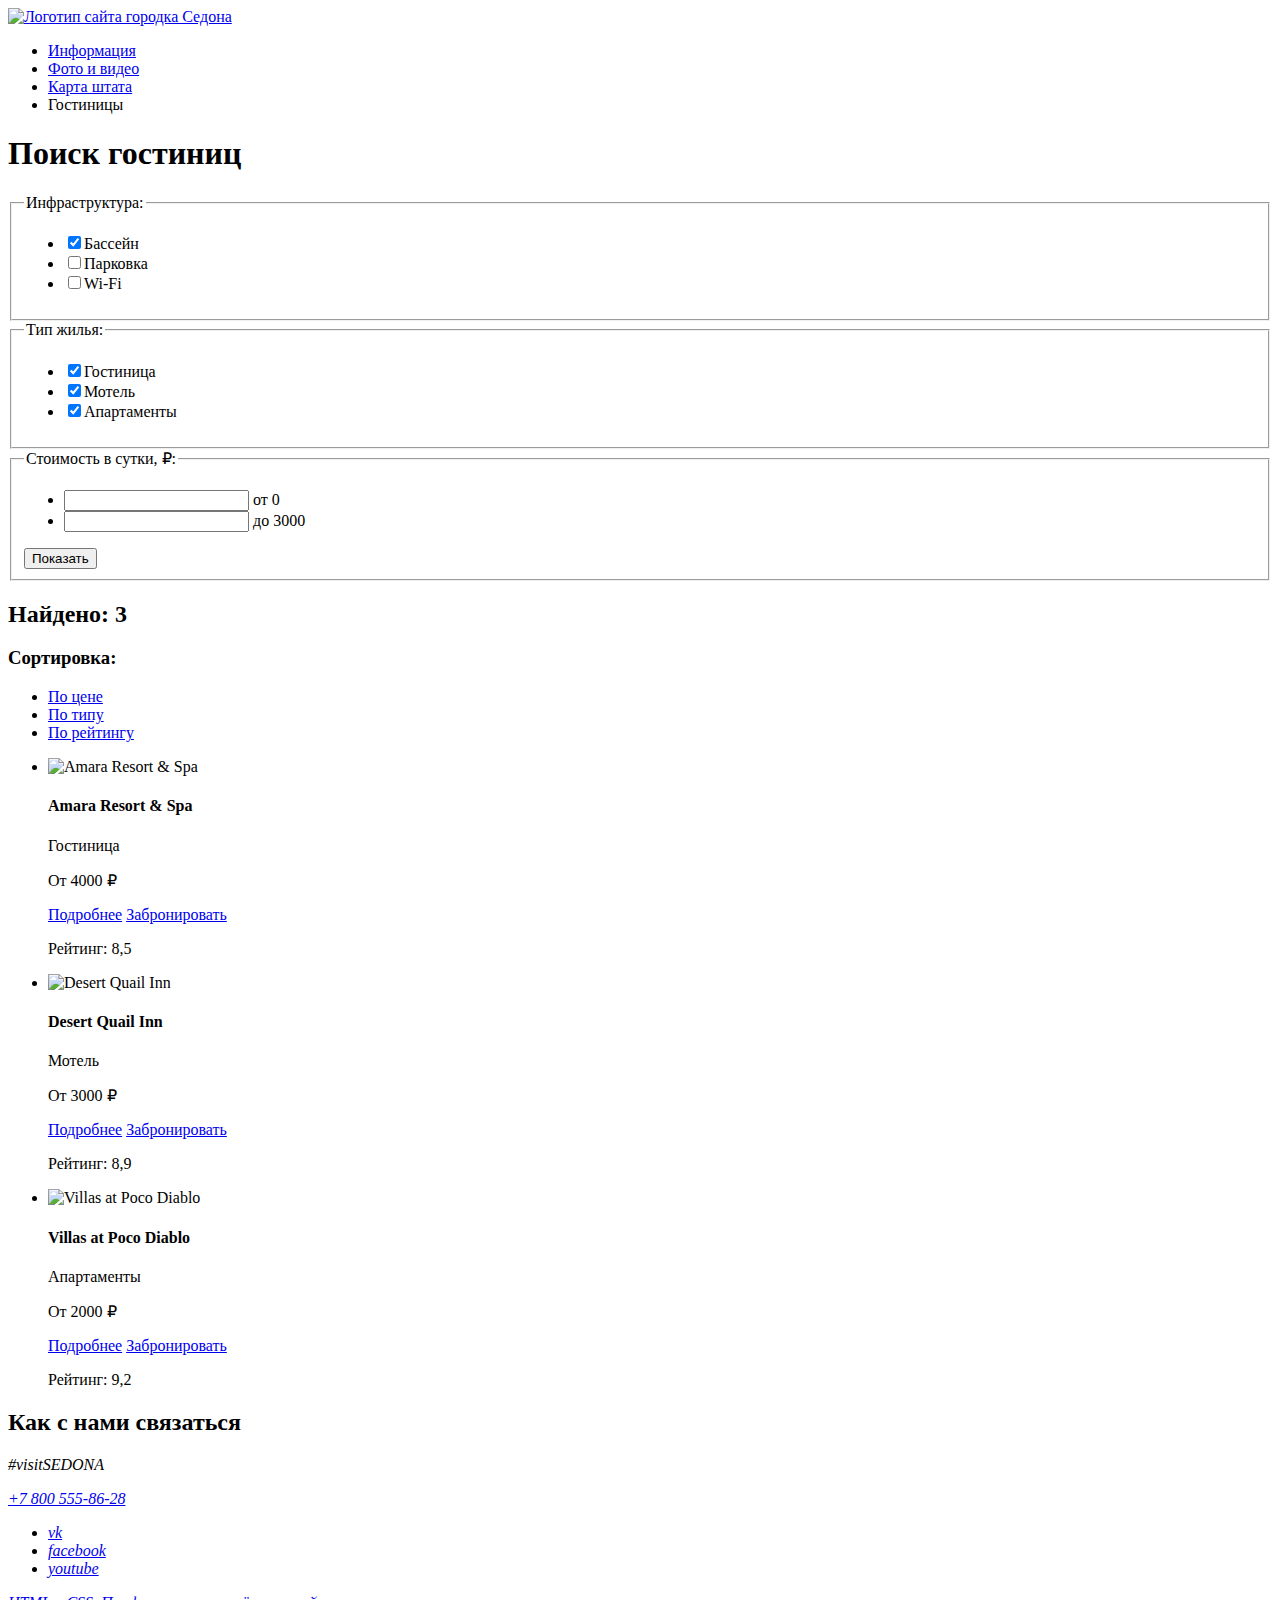
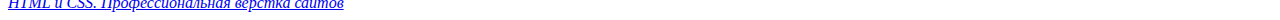
==== catalog.html @ ea052cae "Update catalog.html" ====
<!DOCTYPE html>
<html lang="ru">
  <head>
    <meta charset="utf-8" />
    <title>HTML Academy: Седона</title>
  </head>
  <body>
    <header>
      <nav>
        <a href="index.html">
          <img
            src="https://via.placeholder.com/138x70"
            width="138"
            height="70"
            alt="Логотип сайта городка Седона"
          />
        </a>
        <ul>
          <li><a href="#">Информация</a></li>
          <li><a href="#">Фото и видео</a></li>
          <li><a href="#">Карта штата</a></li>
          <li><a>Гостиницы</a></li>
        </ul>
      </nav>
    </header>

    <main>
      <section>
        <h1>Поиск гостиниц</h1>
        <form action="https://echo.htmlacademy.ru/courses" method="get">
          <fieldset>
            <legend>Инфраструктура:</legend>
            <ul>
              <li>
                <input type="checkbox" name="pool" id="pool-id" checked /><label
                  for="pool-id"
                  >Бассейн</label
                >
              </li>
              <li>
                <input type="checkbox" name="parking" id="parking" /><label
                  for="parking-id"
                  >Парковка</label
                >
              </li>
              <li>
                <input type="checkbox" name="Wi-Fi" id="Wi-Fi-id" /><label
                  for="Wi-Fi-id"
                  >Wi-Fi</label
                >
              </li>
            </ul>
          </fieldset>
          <fieldset>
            <legend>Тип жилья:</legend>
            <ul>
              <li>
                <input
                  type="checkbox"
                  name="Hotel"
                  id="Hotel-id"
                  checked
                /><label for="Hotel-id">Гостиница</label>
              </li>
              <li>
                <input
                  type="checkbox"
                  name="Motel"
                  id="Motel-id"
                  checked
                /><label for="Motel-id">Мотель</label>
              </li>
              <li>
                <input
                  type="checkbox"
                  name="Apartments"
                  id="Apartments-id"
                  checked
                /><label for="Apartments-id">Апартаменты</label>
              </li>
            </ul>
          </fieldset>
          <fieldset>
            <legend>Стоимость в сутки, <span>₽:</span></legend>
            <ul>
              <li>
                <input type="number" name="cost" id="cost-id_1" />
                <label for="cost-id_1">от 0</label>
              </li>
              <li>
                <input type="number" name="cost" id="cost-id_2" />
                <label for="cost-id_2">до 3000</label>
              </li>
            </ul>
            <div class="slider"></div>
            <!--Здесь будет двойной ползунок -->
            <button type="submit">Показать</button>
          </fieldset>
        </form>
      </section>
      <section>
        <h2>Найдено: 3</h2>
        <h3>Сортировка:</h3>
        <ul>
          <li><a href="#">По цене</a></li>
          <li><a href="#">По типу</a></li>
          <li><a href="#">По рейтингу</a></li>
        </ul>
        <ul>
          <li>
            <div class="position_1">
              <img
                src="https://via.placeholder.com/135x90"
                alt="Amara Resort & Spa"
                width="135"
                height="90"
              />
            </div>
            <div class="position_2">
              <h4>Amara Resort & Spa</h4>
              <p>Гостиница</p>
              <p>От 4000 ₽</p>
              <a href="#">Подробнее</a>
              <a href="#">Забронировать</a>
            </div>
            <div class="position_3"><p>Рейтинг: 8,5</p></div>
          </li>
          <li>
            <div class="position_1">
              <img
                src="https://via.placeholder.com/135x90"
                alt="Desert Quail Inn"
                width="135"
                height="90"
              />
            </div>
            <div class="position_2">
              <h4>Desert Quail Inn</h4>
              <p>Мотель</p>
              <p>От 3000 ₽</p>
              <a href="#">Подробнее</a>
              <a href="#">Забронировать</a>
            </div>
            <div class="position_3"><p>Рейтинг: 8,9</p></div>
          </li>
          <li>
            <div class="position_1">
              <img
                src="https://via.placeholder.com/135x90"
                alt="Villas at Poco Diablo"
                width="135"
                height="90"
              />
            </div>
            <div class="position_2">
              <h4>Villas at Poco Diablo</h4>
              <p>Апартаменты</p>
              <p>От 2000 ₽</p>
              <a href="#">Подробнее</a>
              <a href="#">Забронировать</a>
            </div>
            <div class="position_3"><p>Рейтинг: 9,2</p></div>
          </li>
        </ul>
      </section>
    </main>

    <footer>
      <h2>Как с нами связаться</h2>
      <address>
        <p>#visitSEDONA</p>
        <a href="tel:+78005558628">+7 800 555-86-28</a>
      </address>
      <address>
        <ul>
          <li><a href="#">vk</a></li>
          <li><a href="#">facebook</a></li>
          <li><a href="#">youtube</a></li>
        </ul>
      </address>
      <address>
        <a href="https://htmlacademy.ru/intensive/htmlcss"
          >HTML и CSS. Профессиональная вёрстка сайтов</a
        >
      </address>
    </footer>
  </body>
</html>
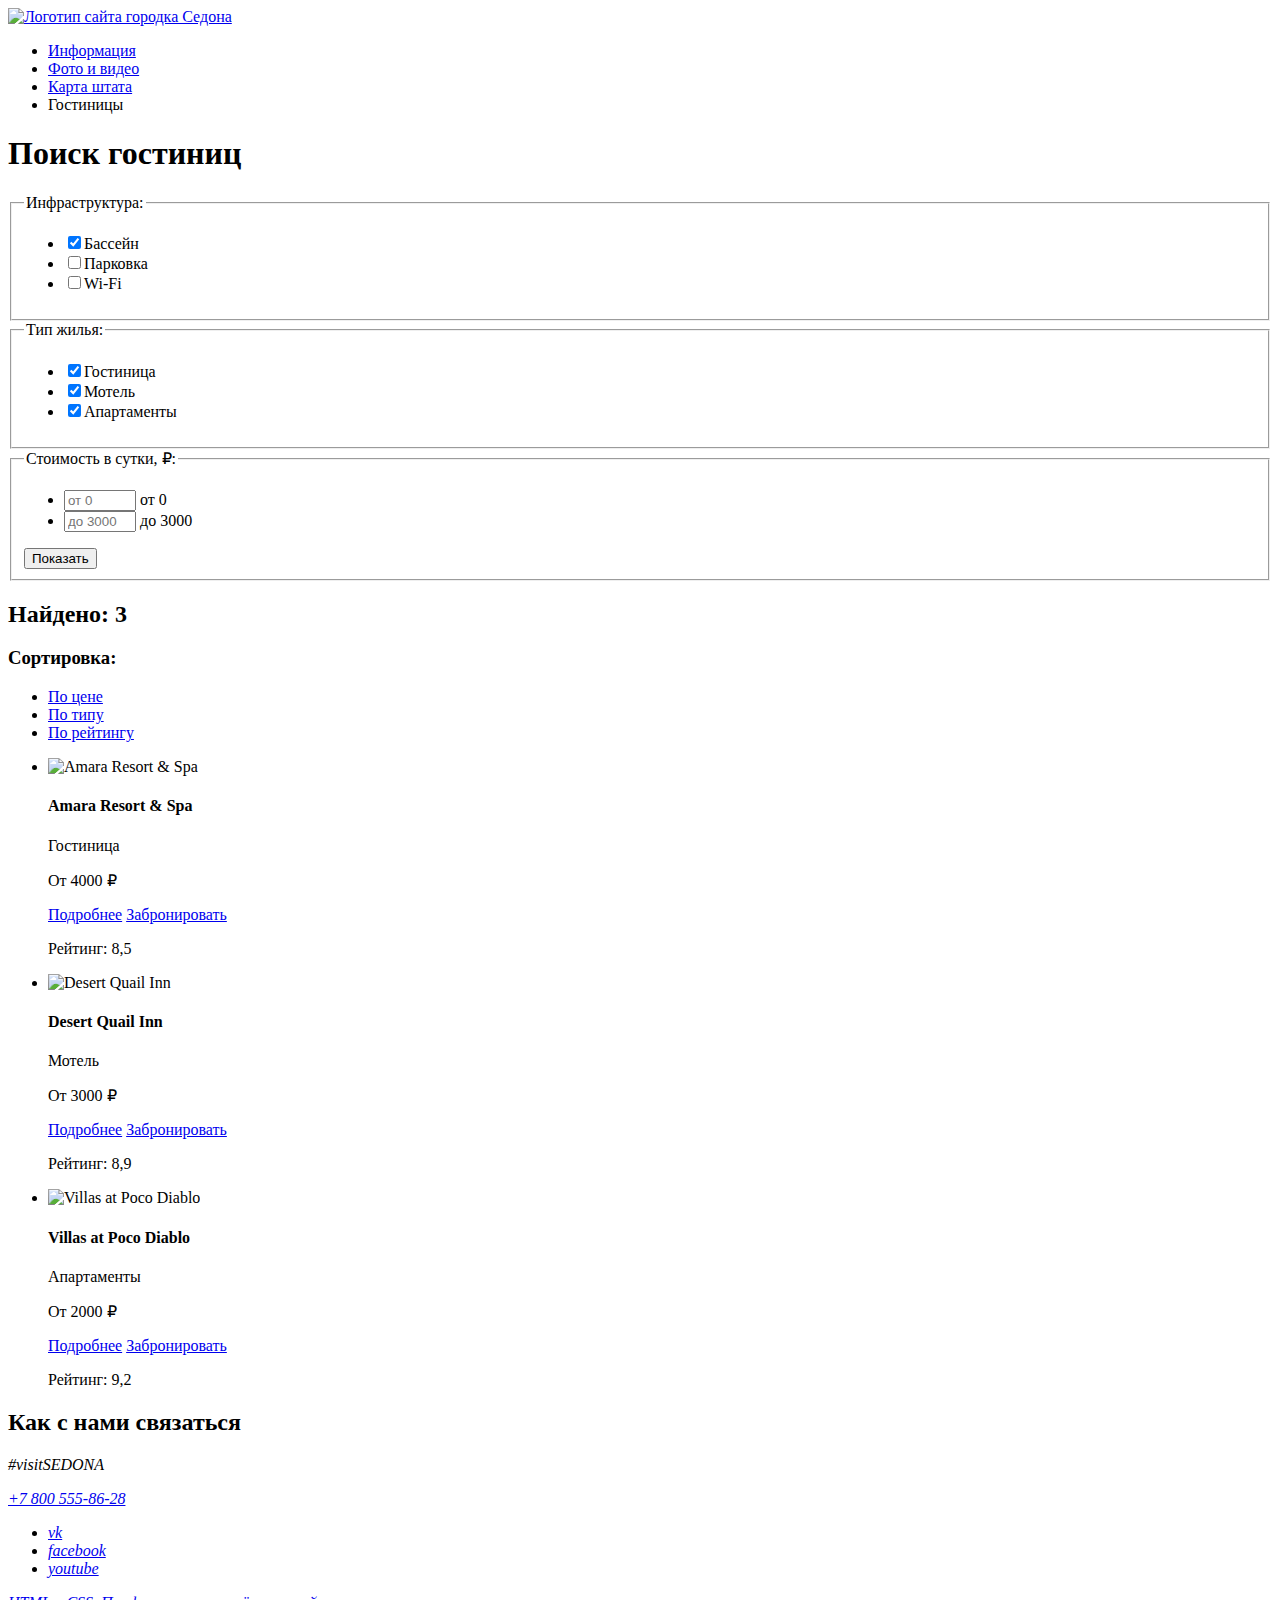
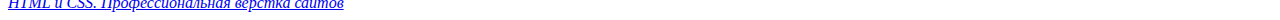
==== commit 7287e76a: "Разметка внутренней страницы" ====
--- a/catalog.html
+++ b/catalog.html
@@ -32,22 +32,29 @@
             <legend>Инфраструктура:</legend>
             <ul>
               <li>
-                <input type="checkbox" name="pool" id="pool-id" checked /><label
-                  for="pool-id"
-                  >Бассейн</label
-                >
-              </li>
-              <li>
-                <input type="checkbox" name="parking" id="parking" /><label
-                  for="parking-id"
-                  >Парковка</label
-                >
-              </li>
-              <li>
-                <input type="checkbox" name="Wi-Fi" id="Wi-Fi-id" /><label
-                  for="Wi-Fi-id"
-                  >Wi-Fi</label
-                >
+                <input
+                  type="checkbox"
+                  name="Infrastructure"
+                  id="pool"
+                  value="pool"
+                  checked
+                /><label for="pool">Бассейн</label>
+              </li>
+              <li>
+                <input
+                  type="checkbox"
+                  name="Infrastructure"
+                  id="parking"
+                  value="parking"
+                /><label for="parking">Парковка</label>
+              </li>
+              <li>
+                <input
+                  type="checkbox"
+                  name="Infrastructure"
+                  id="Wi-Fi"
+                  value="Wi-Fi"
+                /><label for="Wi-Fi">Wi-Fi</label>
               </li>
             </ul>
           </fieldset>
@@ -57,26 +64,29 @@
               <li>
                 <input
                   type="checkbox"
-                  name="Hotel"
-                  id="Hotel-id"
-                  checked
-                /><label for="Hotel-id">Гостиница</label>
-              </li>
-              <li>
-                <input
-                  type="checkbox"
-                  name="Motel"
-                  id="Motel-id"
-                  checked
-                /><label for="Motel-id">Мотель</label>
-              </li>
-              <li>
-                <input
-                  type="checkbox"
-                  name="Apartments"
-                  id="Apartments-id"
-                  checked
-                /><label for="Apartments-id">Апартаменты</label>
+                  name="Type of housing"
+                  id="Hotel"
+                  value="Hotel"
+                  checked
+                /><label for="Hotel">Гостиница</label>
+              </li>
+              <li>
+                <input
+                  type="checkbox"
+                  name="Type of housing"
+                  id="Motel"
+                  value="Motel"
+                  checked
+                /><label for="Motel">Мотель</label>
+              </li>
+              <li>
+                <input
+                  type="checkbox"
+                  name="Type of housing"
+                  id="Apartments"
+                  value="Apartments"
+                  checked
+                /><label for="Apartments">Апартаменты</label>
               </li>
             </ul>
           </fieldset>
@@ -84,12 +94,28 @@
             <legend>Стоимость в сутки, <span>₽:</span></legend>
             <ul>
               <li>
-                <input type="number" name="cost" id="cost-id_1" />
-                <label for="cost-id_1">от 0</label>
-              </li>
-              <li>
-                <input type="number" name="cost" id="cost-id_2" />
-                <label for="cost-id_2">до 3000</label>
+                <input
+                  type="number"
+                  name="cost"
+                  id="min"
+                  value="min"
+                  placeholder="от 0"
+                  min="0"
+                  max="3000"
+                />
+                <label for="min">от 0</label>
+              </li>
+              <li>
+                <input
+                  type="number"
+                  name="cost"
+                  id="max"
+                  value="max"
+                  placeholder="до 3000"
+                  min="0"
+                  max="3000"
+                />
+                <label for="max">до 3000</label>
               </li>
             </ul>
             <div class="slider"></div>
@@ -108,7 +134,7 @@
         </ul>
         <ul>
           <li>
-            <div class="position_1">
+            <div>
               <img
                 src="https://via.placeholder.com/135x90"
                 alt="Amara Resort & Spa"
@@ -116,17 +142,17 @@
                 height="90"
               />
             </div>
-            <div class="position_2">
+            <div>
               <h4>Amara Resort & Spa</h4>
               <p>Гостиница</p>
               <p>От 4000 ₽</p>
               <a href="#">Подробнее</a>
               <a href="#">Забронировать</a>
             </div>
-            <div class="position_3"><p>Рейтинг: 8,5</p></div>
+            <div><p>Рейтинг: 8,5</p></div>
           </li>
           <li>
-            <div class="position_1">
+            <div>
               <img
                 src="https://via.placeholder.com/135x90"
                 alt="Desert Quail Inn"
@@ -134,17 +160,17 @@
                 height="90"
               />
             </div>
-            <div class="position_2">
+            <div>
               <h4>Desert Quail Inn</h4>
               <p>Мотель</p>
               <p>От 3000 ₽</p>
               <a href="#">Подробнее</a>
               <a href="#">Забронировать</a>
             </div>
-            <div class="position_3"><p>Рейтинг: 8,9</p></div>
+            <div><p>Рейтинг: 8,9</p></div>
           </li>
           <li>
-            <div class="position_1">
+            <div>
               <img
                 src="https://via.placeholder.com/135x90"
                 alt="Villas at Poco Diablo"
@@ -152,14 +178,14 @@
                 height="90"
               />
             </div>
-            <div class="position_2">
+            <div>
               <h4>Villas at Poco Diablo</h4>
               <p>Апартаменты</p>
               <p>От 2000 ₽</p>
               <a href="#">Подробнее</a>
               <a href="#">Забронировать</a>
             </div>
-            <div class="position_3"><p>Рейтинг: 9,2</p></div>
+            <div><p>Рейтинг: 9,2</p></div>
           </li>
         </ul>
       </section>
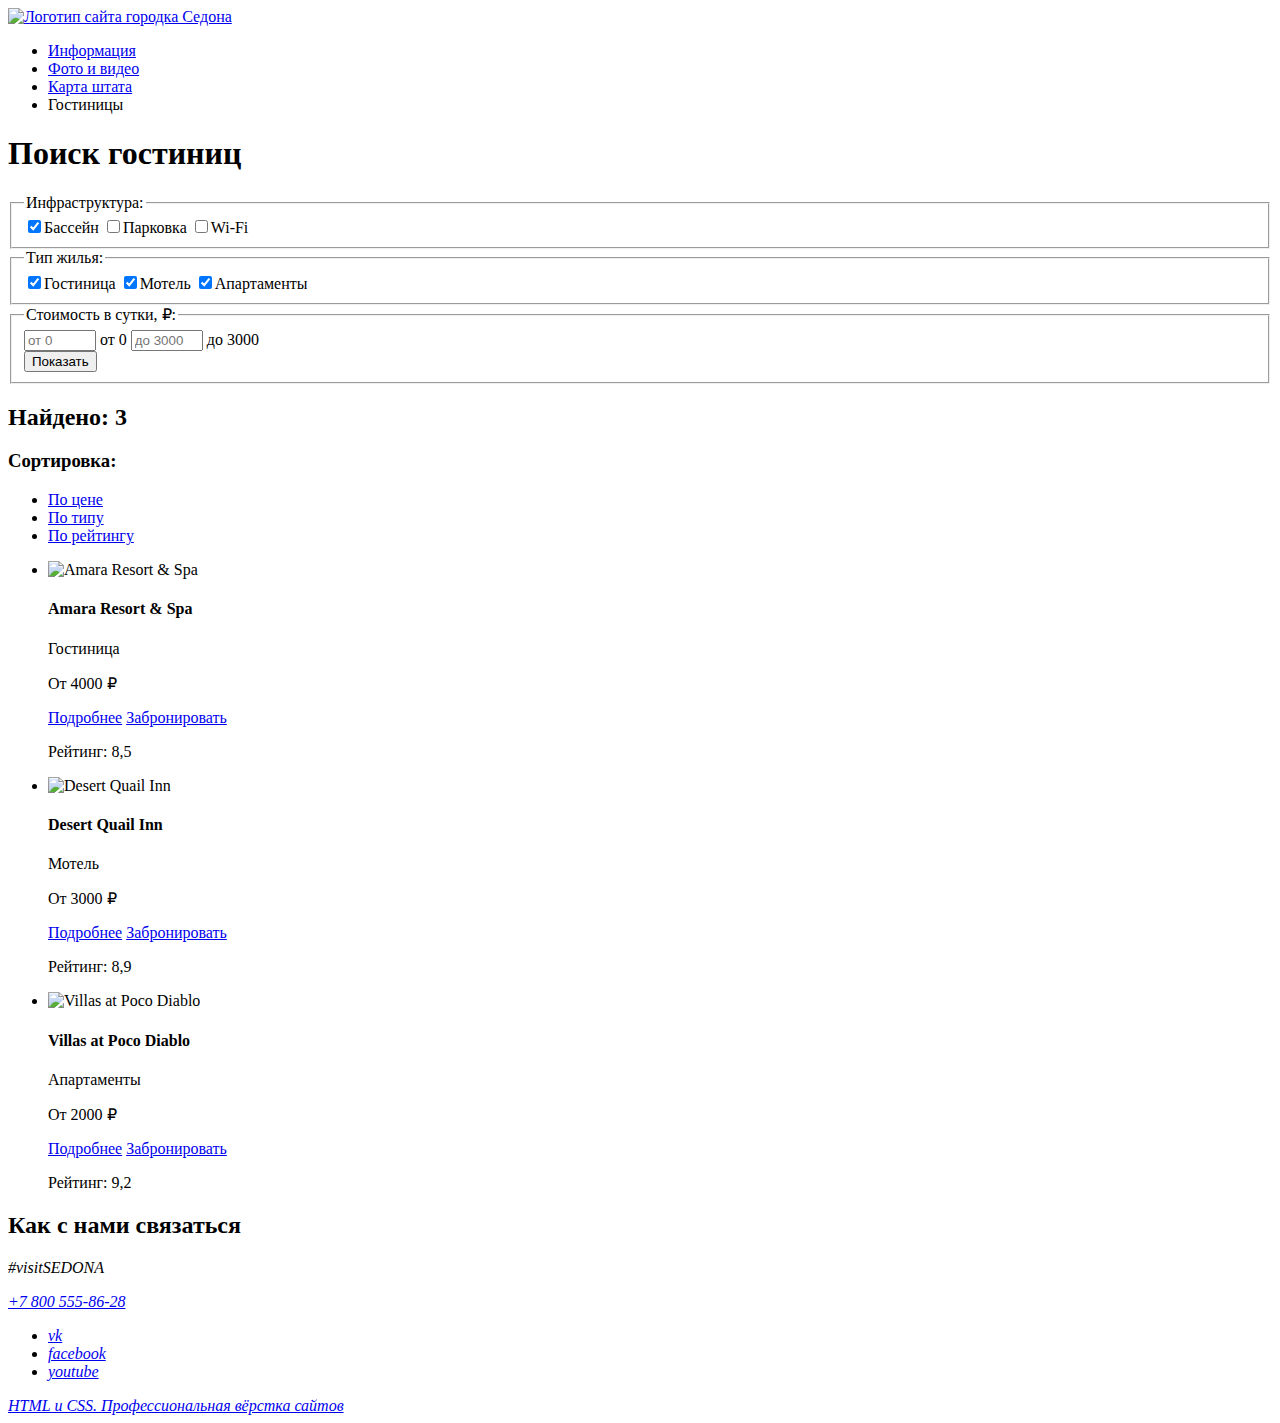
==== commit b35fbc63: "Верстка внутренней страницы" ====
--- a/catalog.html
+++ b/catalog.html
@@ -30,94 +30,72 @@
         <form action="https://echo.htmlacademy.ru/courses" method="get">
           <fieldset>
             <legend>Инфраструктура:</legend>
-            <ul>
-              <li>
-                <input
-                  type="checkbox"
-                  name="Infrastructure"
-                  id="pool"
-                  value="pool"
-                  checked
-                /><label for="pool">Бассейн</label>
-              </li>
-              <li>
-                <input
-                  type="checkbox"
-                  name="Infrastructure"
-                  id="parking"
-                  value="parking"
-                /><label for="parking">Парковка</label>
-              </li>
-              <li>
-                <input
-                  type="checkbox"
-                  name="Infrastructure"
-                  id="Wi-Fi"
-                  value="Wi-Fi"
-                /><label for="Wi-Fi">Wi-Fi</label>
-              </li>
-            </ul>
+            <input
+              type="checkbox"
+              name="Infrastructure"
+              id="pool"
+              value="pool"
+              checked
+            /><label for="pool">Бассейн</label>
+            <input
+              type="checkbox"
+              name="Infrastructure"
+              id="parking"
+              value="parking"
+            /><label for="parking">Парковка</label>
+            <input
+              type="checkbox"
+              name="Infrastructure"
+              id="Wi-Fi"
+              value="Wi-Fi"
+            /><label for="Wi-Fi">Wi-Fi</label>
           </fieldset>
           <fieldset>
             <legend>Тип жилья:</legend>
-            <ul>
-              <li>
-                <input
-                  type="checkbox"
-                  name="Type of housing"
-                  id="Hotel"
-                  value="Hotel"
-                  checked
-                /><label for="Hotel">Гостиница</label>
-              </li>
-              <li>
-                <input
-                  type="checkbox"
-                  name="Type of housing"
-                  id="Motel"
-                  value="Motel"
-                  checked
-                /><label for="Motel">Мотель</label>
-              </li>
-              <li>
-                <input
-                  type="checkbox"
-                  name="Type of housing"
-                  id="Apartments"
-                  value="Apartments"
-                  checked
-                /><label for="Apartments">Апартаменты</label>
-              </li>
-            </ul>
+            <input
+              type="checkbox"
+              name="Type of housing"
+              id="Hotel"
+              value="Hotel"
+              checked
+            /><label for="Hotel">Гостиница</label>
+            <input
+              type="checkbox"
+              name="Type of housing"
+              id="Motel"
+              value="Motel"
+              checked
+            /><label for="Motel">Мотель</label>
+            <input
+              type="checkbox"
+              name="Type of housing"
+              id="Apartments"
+              value="Apartments"
+              checked
+            /><label for="Apartments">Апартаменты</label>
           </fieldset>
           <fieldset>
             <legend>Стоимость в сутки, <span>₽:</span></legend>
-            <ul>
-              <li>
-                <input
-                  type="number"
-                  name="cost"
-                  id="min"
-                  value="min"
-                  placeholder="от 0"
-                  min="0"
-                  max="3000"
-                />
-                <label for="min">от 0</label>
-              </li>
-              <li>
-                <input
-                  type="number"
-                  name="cost"
-                  id="max"
-                  value="max"
-                  placeholder="до 3000"
-                  min="0"
-                  max="3000"
-                />
-                <label for="max">до 3000</label>
-              </li>
-            </ul>
+            <input
+              type="number"
+              name="cost"
+              id="min"
+              value="min"
+              placeholder="от 0"
+              min="0"
+              max="3000"
+            />
+            <label for="min">от 0</label>
+            <input
+              type="number"
+              name="cost"
+              id="max"
+              value="max"
+              placeholder="до 3000"
+              min="0"
+              max="3000"
+            />
+            <label for="max">до 3000</label>
             <div class="slider"></div>
             <!--Здесь будет двойной ползунок -->
             <button type="submit">Показать</button>
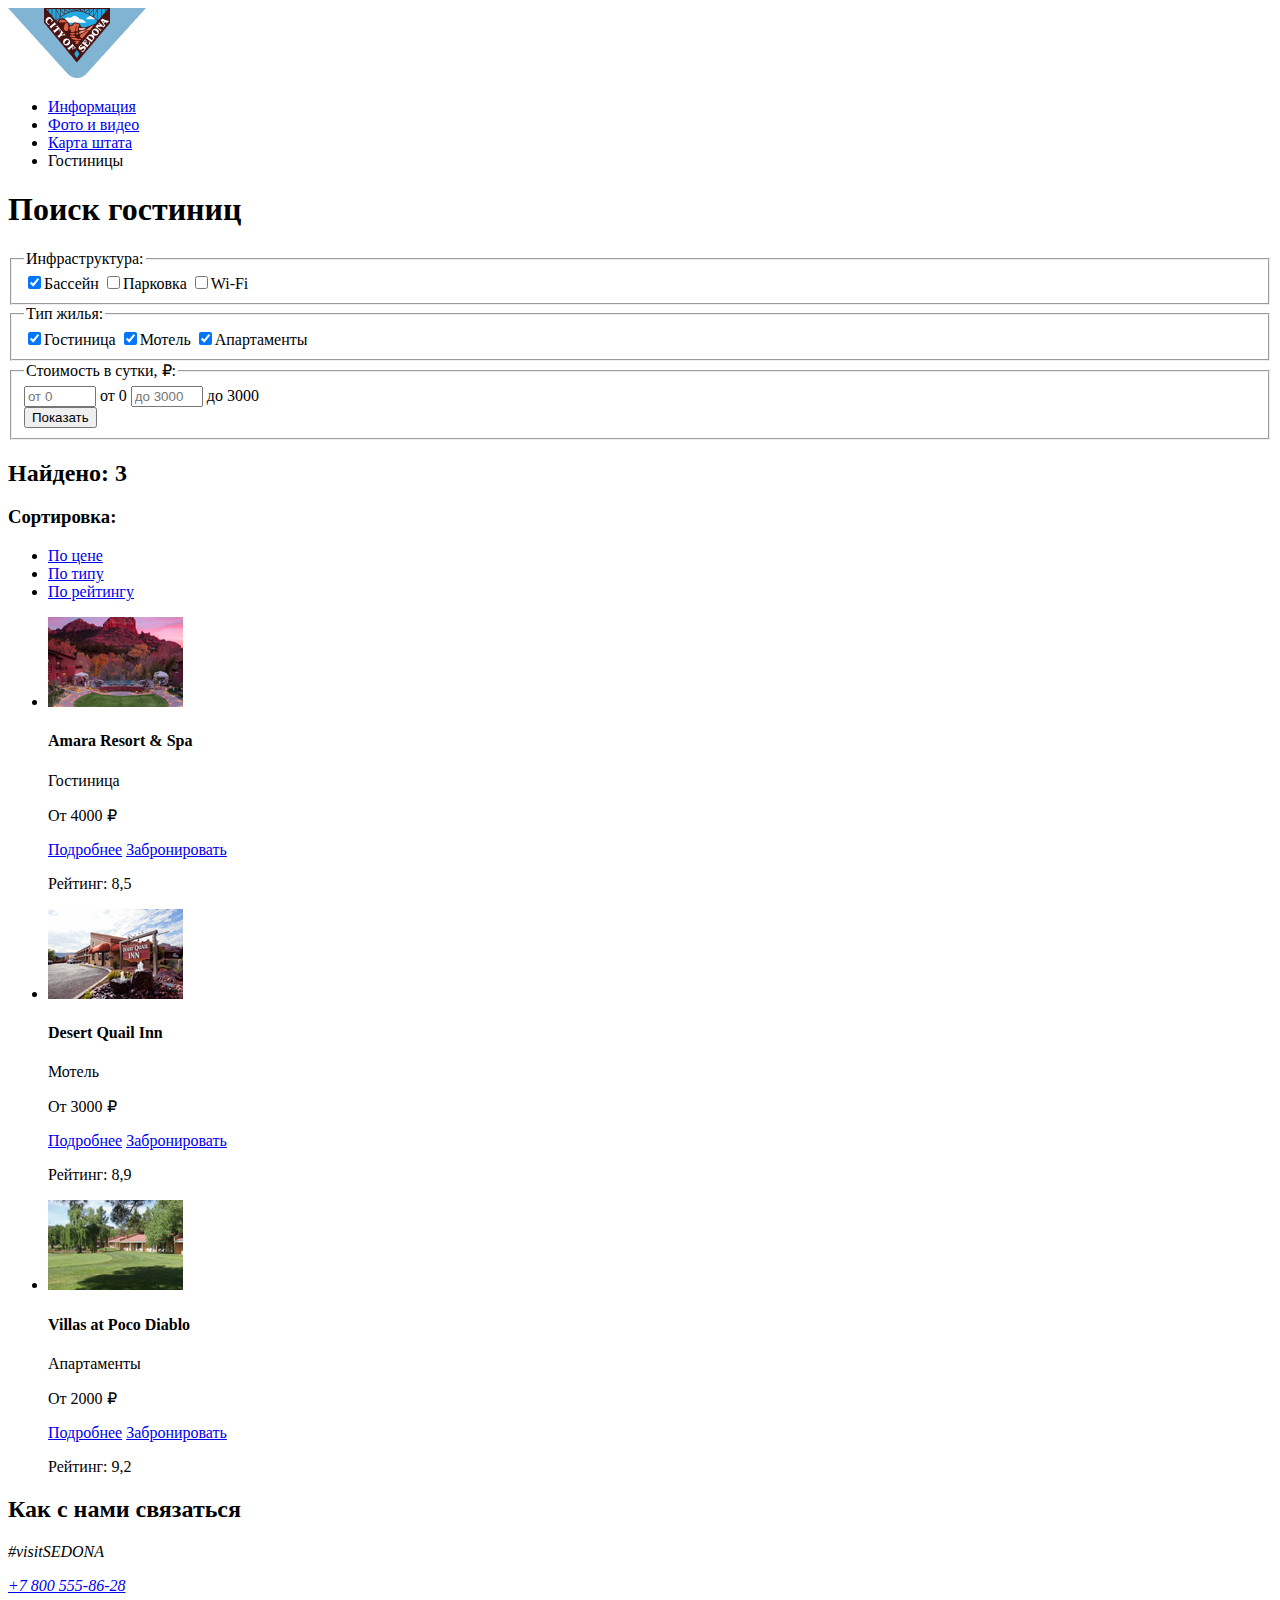
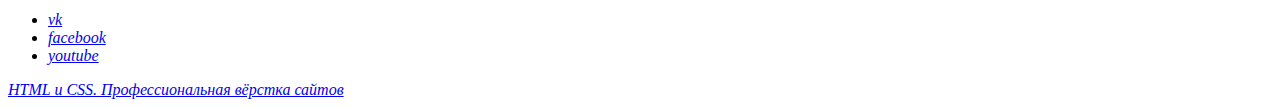
==== commit 0e3d5d83: "Графика всех страниц" ====
--- a/catalog.html
+++ b/catalog.html
@@ -9,7 +9,7 @@
       <nav>
         <a href="index.html">
           <img
-            src="https://via.placeholder.com/138x70"
+            src="img/header/logo.png"
             width="138"
             height="70"
             alt="Логотип сайта городка Седона"
@@ -114,7 +114,7 @@
           <li>
             <div>
               <img
-                src="https://via.placeholder.com/135x90"
+                src="img/catalog/Amara Resort & Spa.jpg"
                 alt="Amara Resort & Spa"
                 width="135"
                 height="90"
@@ -132,7 +132,7 @@
           <li>
             <div>
               <img
-                src="https://via.placeholder.com/135x90"
+                src="img/catalog/Desert Quail Inn.jpg"
                 alt="Desert Quail Inn"
                 width="135"
                 height="90"
@@ -150,7 +150,7 @@
           <li>
             <div>
               <img
-                src="https://via.placeholder.com/135x90"
+                src="img/catalog/Villas at Poco Diablo.jpg"
                 alt="Villas at Poco Diablo"
                 width="135"
                 height="90"
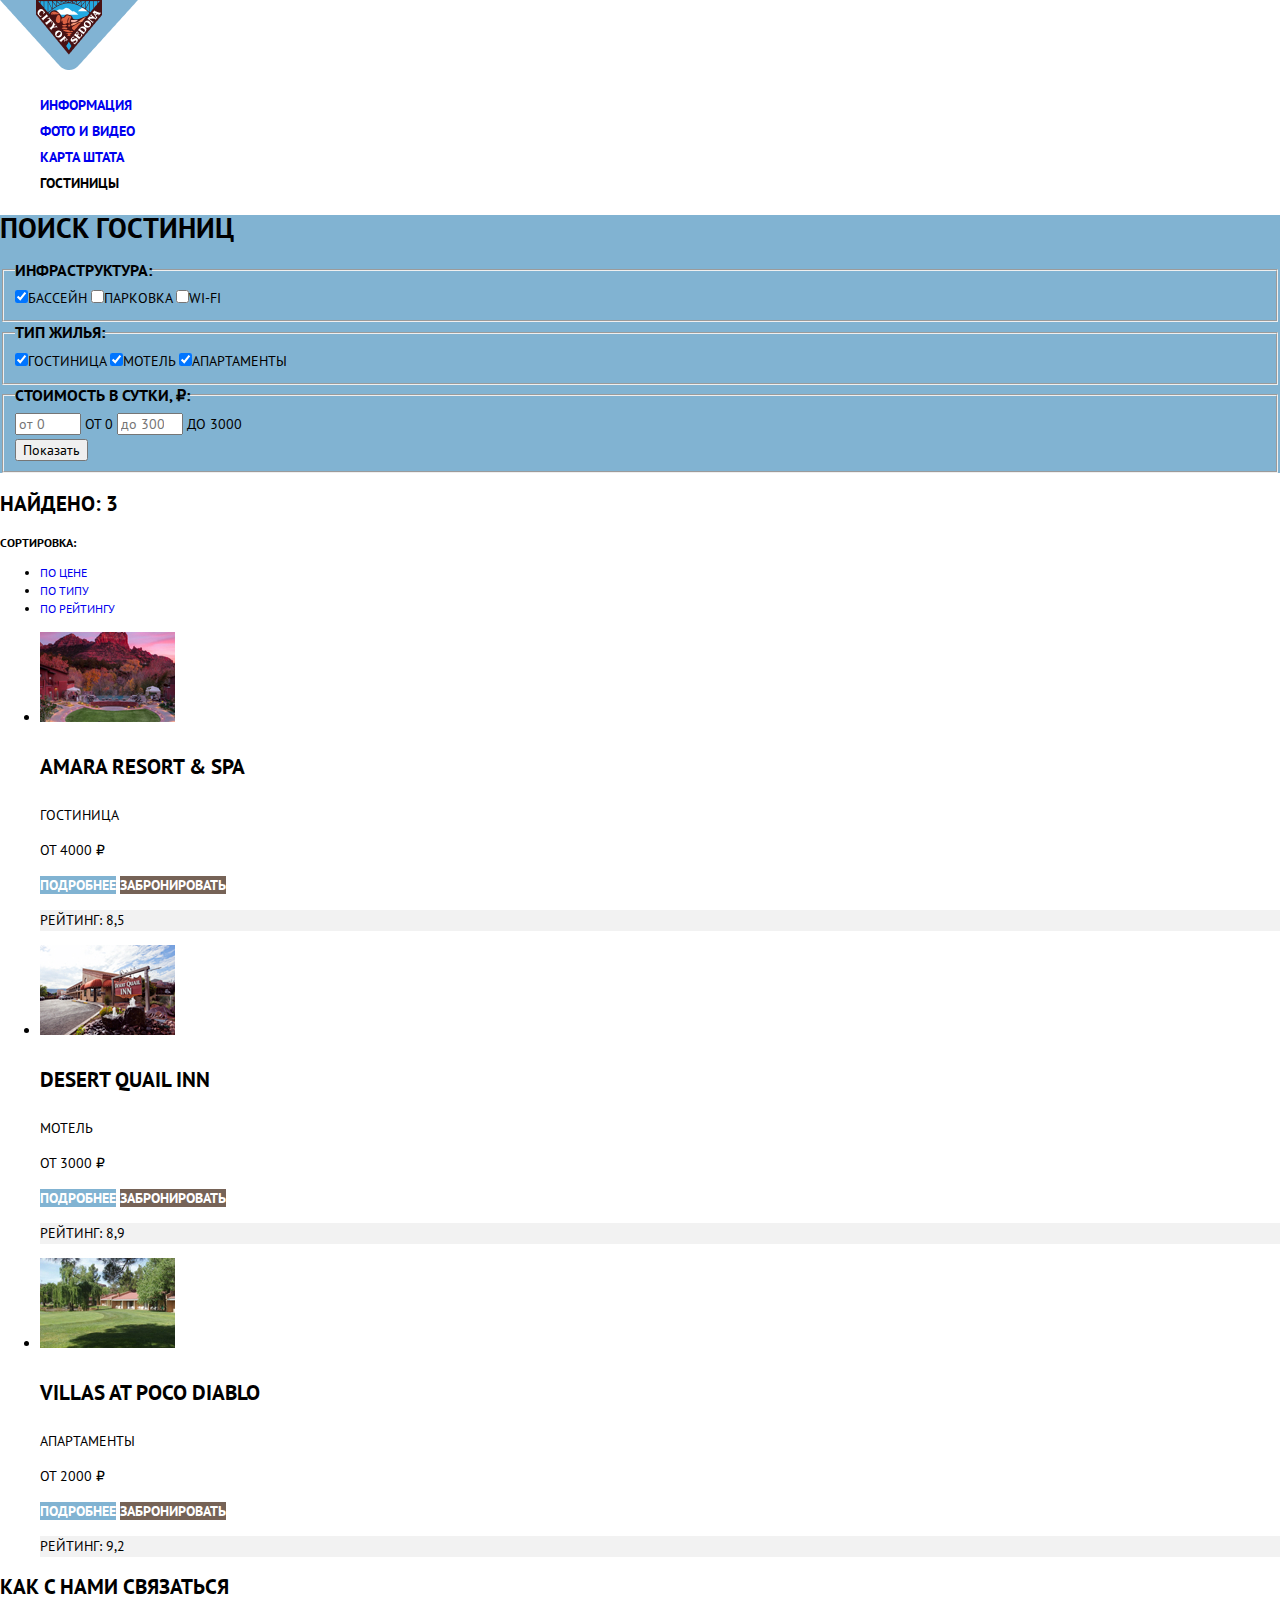
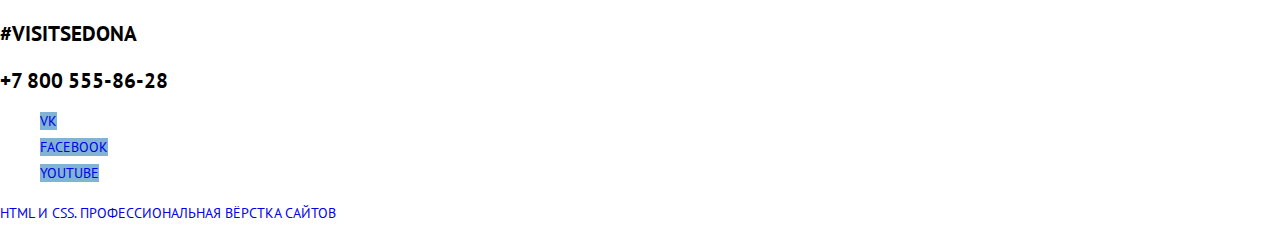
==== commit 6240d840: "Стилизация внутренней страницы" ====
--- a/catalog.html
+++ b/catalog.html
@@ -3,11 +3,13 @@
   <head>
     <meta charset="utf-8" />
     <title>HTML Academy: Седона</title>
+    <link href="css/normalize.css" rel="stylesheet" />
+    <link href="css/style.css" rel="stylesheet" />
   </head>
-  <body>
-    <header>
-      <nav>
-        <a href="index.html">
+  <body class="page-body">
+    <header class="main-header">
+      <nav class="main-navigation">
+        <a class="main-header-logo" href="index.html">
           <img
             src="img/header/logo.png"
             width="138"
@@ -15,7 +17,7 @@
             alt="Логотип сайта городка Седона"
           />
         </a>
-        <ul>
+        <ul class="site-navigation">
           <li><a href="#">Информация</a></li>
           <li><a href="#">Фото и видео</a></li>
           <li><a href="#">Карта штата</a></li>
@@ -24,12 +26,12 @@
       </nav>
     </header>
 
-    <main>
-      <section>
+    <main class="container">
+      <section class="search-hotel">
         <h1>Поиск гостиниц</h1>
         <form action="https://echo.htmlacademy.ru/courses" method="get">
           <fieldset>
-            <legend>Инфраструктура:</legend>
+            <legend class="search-hotel-title">Инфраструктура:</legend>
             <input
               type="checkbox"
               name="Infrastructure"
@@ -51,7 +53,7 @@
             /><label for="Wi-Fi">Wi-Fi</label>
           </fieldset>
           <fieldset>
-            <legend>Тип жилья:</legend>
+            <legend class="search-hotel-title">Тип жилья:</legend>
             <input
               type="checkbox"
               name="Type of housing"
@@ -75,7 +77,9 @@
             /><label for="Apartments">Апартаменты</label>
           </fieldset>
           <fieldset>
-            <legend>Стоимость в сутки, <span>₽:</span></legend>
+            <legend class="search-hotel-title">
+              Стоимость в сутки, <span>₽:</span>
+            </legend>
             <input
               type="number"
               name="cost"
@@ -102,10 +106,10 @@
           </fieldset>
         </form>
       </section>
-      <section>
-        <h2>Найдено: 3</h2>
-        <h3>Сортировка:</h3>
-        <ul>
+      <section class="search-result">
+        <h2 class="bold-title find">Найдено: 3</h2>
+        <h3 class="sort">Сортировка:</h3>
+        <ul class="sort">
           <li><a href="#">По цене</a></li>
           <li><a href="#">По типу</a></li>
           <li><a href="#">По рейтингу</a></li>
@@ -114,79 +118,79 @@
           <li>
             <div>
               <img
-                src="img/catalog/Amara Resort & Spa.jpg"
+                src="img/catalog/amara-resort&spa.jpg"
                 alt="Amara Resort & Spa"
                 width="135"
                 height="90"
               />
             </div>
             <div>
-              <h4>Amara Resort & Spa</h4>
+              <h4 class="bold-title">Amara Resort & Spa</h4>
               <p>Гостиница</p>
               <p>От 4000 ₽</p>
-              <a href="#">Подробнее</a>
-              <a href="#">Забронировать</a>
+              <a class="search-result-button blue" href="#">Подробнее</a>
+              <a class="search-result-button brown" href="#">Забронировать</a>
             </div>
-            <div><p>Рейтинг: 8,5</p></div>
+            <div class="rating"><p>Рейтинг: 8,5</p></div>
           </li>
           <li>
             <div>
               <img
-                src="img/catalog/Desert Quail Inn.jpg"
+                src="img/catalog/desert-quail-inn.jpg"
                 alt="Desert Quail Inn"
                 width="135"
                 height="90"
               />
             </div>
             <div>
-              <h4>Desert Quail Inn</h4>
+              <h4 class="bold-title">Desert Quail Inn</h4>
               <p>Мотель</p>
               <p>От 3000 ₽</p>
-              <a href="#">Подробнее</a>
-              <a href="#">Забронировать</a>
+              <a class="search-result-button blue" href="#">Подробнее</a>
+              <a class="search-result-button brown" href="#">Забронировать</a>
             </div>
-            <div><p>Рейтинг: 8,9</p></div>
+            <div class="rating"><p>Рейтинг: 8,9</p></div>
           </li>
           <li>
             <div>
               <img
-                src="img/catalog/Villas at Poco Diablo.jpg"
+                src="img/catalog/villas-at-poco-diablo.jpg"
                 alt="Villas at Poco Diablo"
                 width="135"
                 height="90"
               />
             </div>
             <div>
-              <h4>Villas at Poco Diablo</h4>
+              <h4 class="bold-title">Villas at Poco Diablo</h4>
               <p>Апартаменты</p>
               <p>От 2000 ₽</p>
-              <a href="#">Подробнее</a>
-              <a href="#">Забронировать</a>
+              <a class="search-result-button blue" href="#">Подробнее</a>
+              <a class="search-result-button brown" href="#">Забронировать</a>
             </div>
-            <div><p>Рейтинг: 9,2</p></div>
+            <div class="rating"><p>Рейтинг: 9,2</p></div>
           </li>
         </ul>
       </section>
     </main>
 
-    <footer>
+    <footer class="main-footer">
       <h2>Как с нами связаться</h2>
-      <address>
+      <div class="bold-title">
         <p>#visitSEDONA</p>
-        <a href="tel:+78005558628">+7 800 555-86-28</a>
-      </address>
-      <address>
-        <ul>
-          <li><a href="#">vk</a></li>
-          <li><a href="#">facebook</a></li>
-          <li><a href="#">youtube</a></li>
+        <a class="footer-phone" href="tel:+78005558628">+7 800 555-86-28</a>
+      </div>
+      <div class="footer-social">
+        <ul class="social-list">
+          <li><a class="social-button" href="#">vk</a></li>
+          <li><a class="social-button" href="#">facebook</a></li>
+          <li><a class="social-button" href="#">youtube</a></li>
         </ul>
-      </address>
-      <address>
-        <a href="https://htmlacademy.ru/intensive/htmlcss"
+      </div>
+      <div class="footer-copyright">
+        <a class="button" href="https://htmlacademy.ru/intensive/htmlcss"
           >HTML и CSS. Профессиональная вёрстка сайтов</a
         >
-      </address>
+      </div>
     </footer>
   </body>
 </html>
--- a/css/style.css
+++ b/css/style.css
@@ -0,0 +1,199 @@
+:root {
+  --basic-black: #000000;
+  --basic-extra-black: #333333;
+  --basic-brown: #766357;
+  --darker-brown: #604e43;
+  --darkest-brown: #503e33;
+  --basic-grey-1: #cacaca;
+  --basic-grey-2: #ababab;
+  --basic-grey-3: #a9a9a9;
+  --basic-grey-4: #f2f2f2;
+  --basic-grey-5: #e5e5e5;
+  --basic-grey-6: #666666;
+  --basic-grey-7: #ebebeb;
+  --basic-grey-8: #bdbbbc;
+  --basic-grey-9: #eeeeee;
+  --basic-blue: #81b3d2;
+  --extra-blue: #23a9e1;
+  --darker-blue: #669ec0;
+  --darkest-blue: #5496bd;
+  --basic-white: #ffffff;
+}
+
+@font-face {
+  font-family: "PT Sans";
+  font-style: normal;
+  font-weight: normal;
+  src: local("PT Sans"), url("/fonts/PTSans.woff2") format("woff2"),
+    url("/fonts/PTSans.woff") format("woff");
+}
+
+@font-face {
+  font-family: "PT Sans";
+  font-style: normal;
+  font-weight: bold;
+  src: local("PT Sans"), url("/fonts/PTSans-Bold.woff2") format("woff2"),
+    url("/fonts/PTSans-Bold.woff") format("woff");
+}
+
+.page-body {
+  min-width: 1200px;
+  margin: 0;
+  padding: 0;
+  font-family: "PT Sans", Arial, sans-serif;
+  font-size: 14px;
+  line-height: 26px;
+  font-weight: normal;
+  color: var(--basic-black);
+  text-transform: uppercase;
+  background-color: var(--basic-white);
+  background-position: top center;
+  background-repeat: no-repeat;
+}
+
+a {
+  text-decoration: none;
+}
+
+img {
+  max-width: 100%;
+  height: auto;
+}
+
+.site-navigation {
+  list-style: none;
+  font-weight: bold;
+}
+
+.site-navigation a:hover {
+  color: var(--basic-blue);
+}
+.site-navigation a:focus {
+  color: var(--basic-brown);
+}
+
+.site-navigation a:active {
+  color: var(--basic-black);
+}
+
+.search-result {
+  line-height: 21px;
+}
+
+.bold-title {
+  font-size: 21px;
+  font-weight: bold;
+}
+
+.features-title {
+  font-size: 14px;
+  font-weight: normal;
+}
+
+.features-list {
+  list-style: none;
+}
+
+.feature-container {
+  line-height: 21px;
+  background-color: var(--basic-blue);
+  color: var(--basic-white);
+}
+
+.wrapper {
+  background-color: var(--basic-grey-9);
+}
+
+.feature-title {
+  font-size: 21px;
+}
+
+.features-minilist {
+  list-style: none;
+  line-height: 21px;
+}
+
+.reservation-text {
+  font-size: 30px;
+  line-height: 24px;
+  font-weight: bold;
+}
+
+.button-modal {
+  font-weight: bold;
+  font-size: 21px;
+  color: var(--basic-white);
+  vertical-align: middle;
+  background-color: var(--basic-brown);
+  border: none;
+}
+
+.button-modal:hover {
+  background-color: var(--darker-brown);
+}
+
+.button-modal:active {
+  background-color: var(--darkest-brown);
+}
+
+.footer-phone {
+  color: var(--basic-black);
+}
+
+.social-list {
+  list-style: none;
+}
+
+.social-button {
+  background-color: var(--basic-blue);
+}
+
+.search-hotel {
+  background-color: var(--basic-blue);
+}
+
+.search-hotel-title {
+  font-weight: bold;
+  font-size: 16px;
+  line-height: 21px;
+}
+
+.sort {
+  font-size: 12px;
+  line-height: 18px;
+  color: var(--basic-black);
+}
+
+.sort a:hover {
+  color: var(--basic-blue);
+}
+.sort a:focus {
+  color: var(--basic-blue);
+}
+
+.sort a:active {
+  color: var(--basic-black);
+}
+
+.search-result-button {
+  font-weight: bold;
+  font-size: 14px;
+  line-height: 21px;
+  color: var(--basic-white);
+}
+
+.find {
+  line-height: 26px;
+}
+
+.blue {
+  background-color: var(--basic-blue);
+}
+
+.brown {
+  background-color: var(--basic-brown);
+}
+
+.rating {
+  background-color: var(--basic-grey-4);
+}
